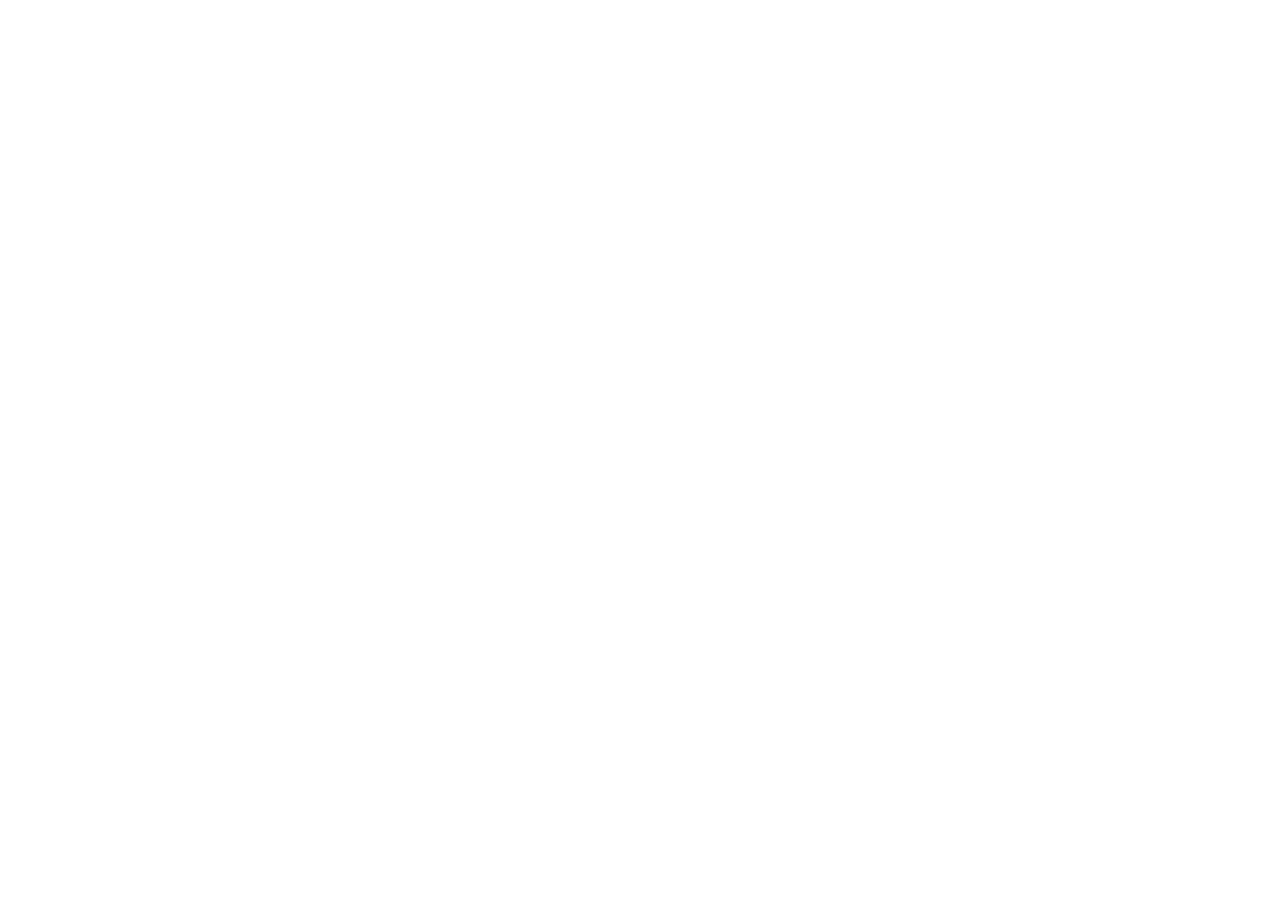
==== index.html @ aba72828 "[FEAT] macrostruttura html" ====
<!DOCTYPE html>
    <html lang="en">
    <head>
        <meta charset="UTF-8">
        <meta http-equiv="X-UA-Compatible" content="IE=edge">
        <meta name="viewport" content="width=device-width, initial-scale=1.0">

        <!-- Collegamento a "style.css" -->
        <link rel="stylesheet" href="./css/style.css">

        <!-- Collegamento a "script.js" -->
        <script defer type="text/javascript" src="./js/script.js"></script>

        <!-- Head Title -->
        <title>js-campominato-grid</title>
    </head>

    <body>
        <!-- HEADER -->
        <header></header>
        <!-- FINE HEADER -->
        <!-- MAIN -->
        <main></main>
        <!-- FINE MAIN -->
        <!-- FOOTER -->
        <footer></footer>
        <!-- FINE FOOTER -->

    </body>
</html>
---- css/style.css ----
*{
    margin: 0;
    padding: 0;
    box-sizing: border-box;
}
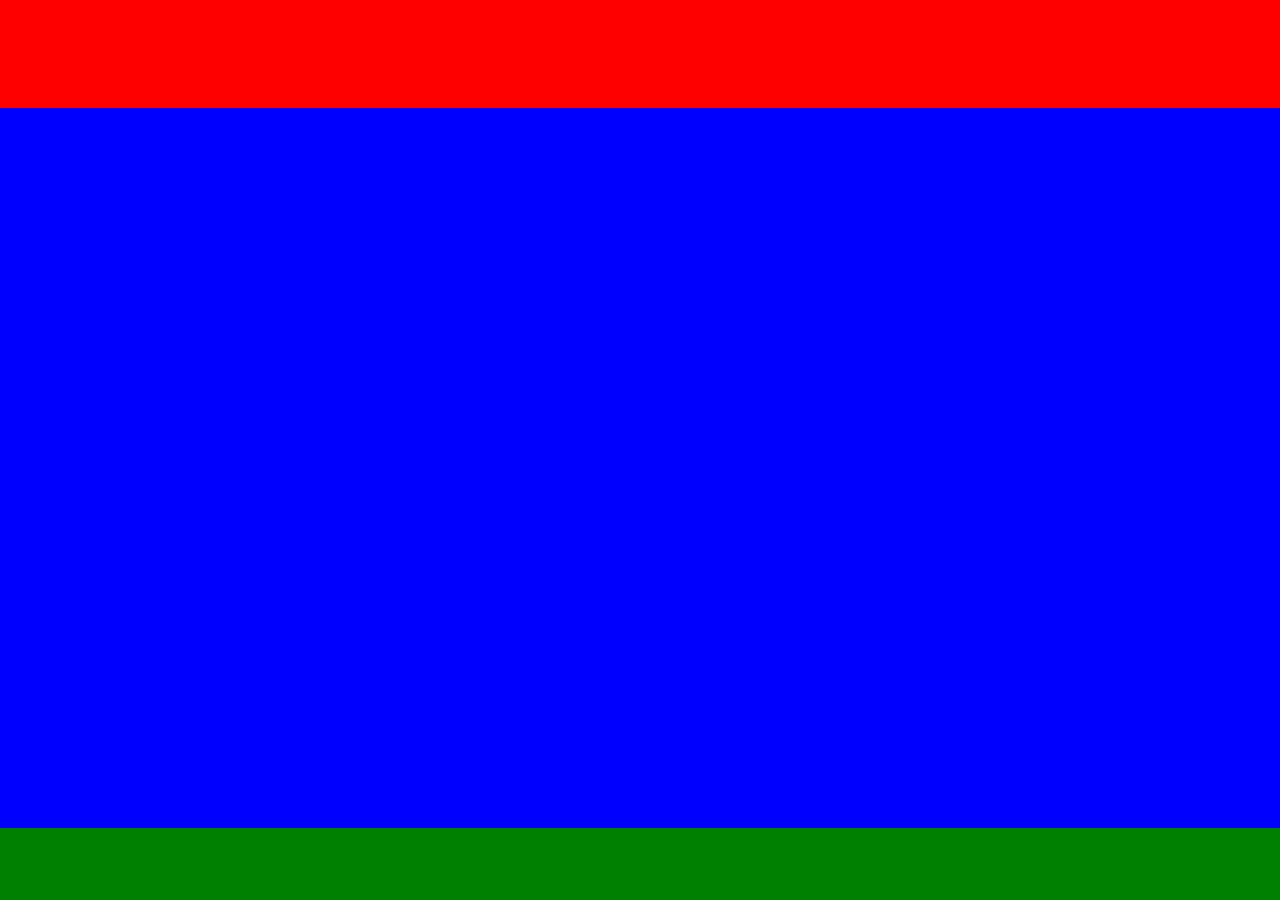
==== commit cded19e2: "[FEAT] blocchi colorati" ====
--- a/index.html
+++ b/index.html
@@ -17,14 +17,19 @@
 
     <body>
         <!-- HEADER -->
-        <header></header>
+        <header>
+            
+        </header>
         <!-- FINE HEADER -->
         <!-- MAIN -->
-        <main></main>
+        <main>
+            
+        </main>
         <!-- FINE MAIN -->
         <!-- FOOTER -->
-        <footer></footer>
+        <footer>
+            
+        </footer>
         <!-- FINE FOOTER -->
-
     </body>
 </html>--- a/css/style.css
+++ b/css/style.css
@@ -2,4 +2,20 @@
     margin: 0;
     padding: 0;
     box-sizing: border-box;
+}
+
+header{
+    height: 12vh;
+    background-color: red;
+}
+
+main{
+    height: 80vh;
+    background-color: blue;
+
+}
+
+footer{
+    height: 8vh;
+    background-color: green;
 }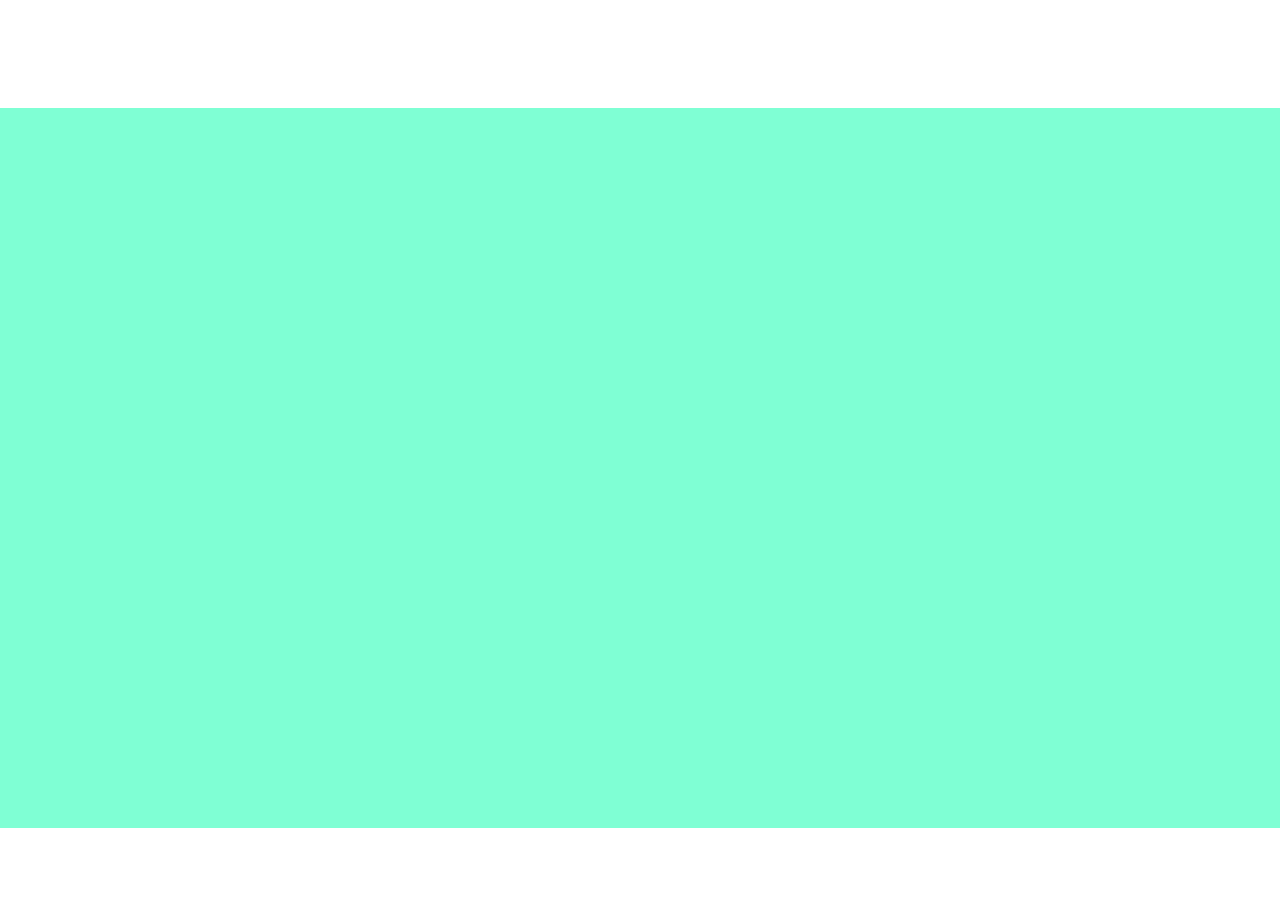
==== commit f5086989: "[FEAT] Classi utilities" ====
--- a/index.html
+++ b/index.html
@@ -18,17 +18,38 @@
     <body>
         <!-- HEADER -->
         <header>
-            
+            <div class="container">
+                <div class="row">
+                    <!-- Header Logo & Title Col -->
+                    <div class="col">
+                    </div>
+                    <!-- Header Play Button Col -->
+                    <div class="col">
+                    </div>
+                </div>
+            </div>
         </header>
         <!-- FINE HEADER -->
         <!-- MAIN -->
         <main>
-            
+            <div class="container">
+                <div class="row">
+                    <!-- Main Grid Col -->
+                    <div class="col">
+                    </div>
+                </div>
+            </div>
         </main>
         <!-- FINE MAIN -->
         <!-- FOOTER -->
         <footer>
-            
+            <div class="container">
+                <div class="row">
+                    <!-- Footer Text Col -->
+                    <div class="col">
+                    </div>
+                </div>
+            </div>
         </footer>
         <!-- FINE FOOTER -->
     </body>
--- a/css/style.css
+++ b/css/style.css
@@ -6,16 +6,26 @@
 
 header{
     height: 12vh;
-    background-color: red;
 }
 
 main{
     height: 80vh;
-    background-color: blue;
+    background-color: #7FFFD4;
 
 }
 
 footer{
     height: 8vh;
-    background-color: green;
-}+}
+
+/* UTILITIES */
+
+.container{
+    max-width: 100%;
+    height: 100%;
+}
+
+.row{
+    width: 100%;
+}
+/* FINE UTILITIES */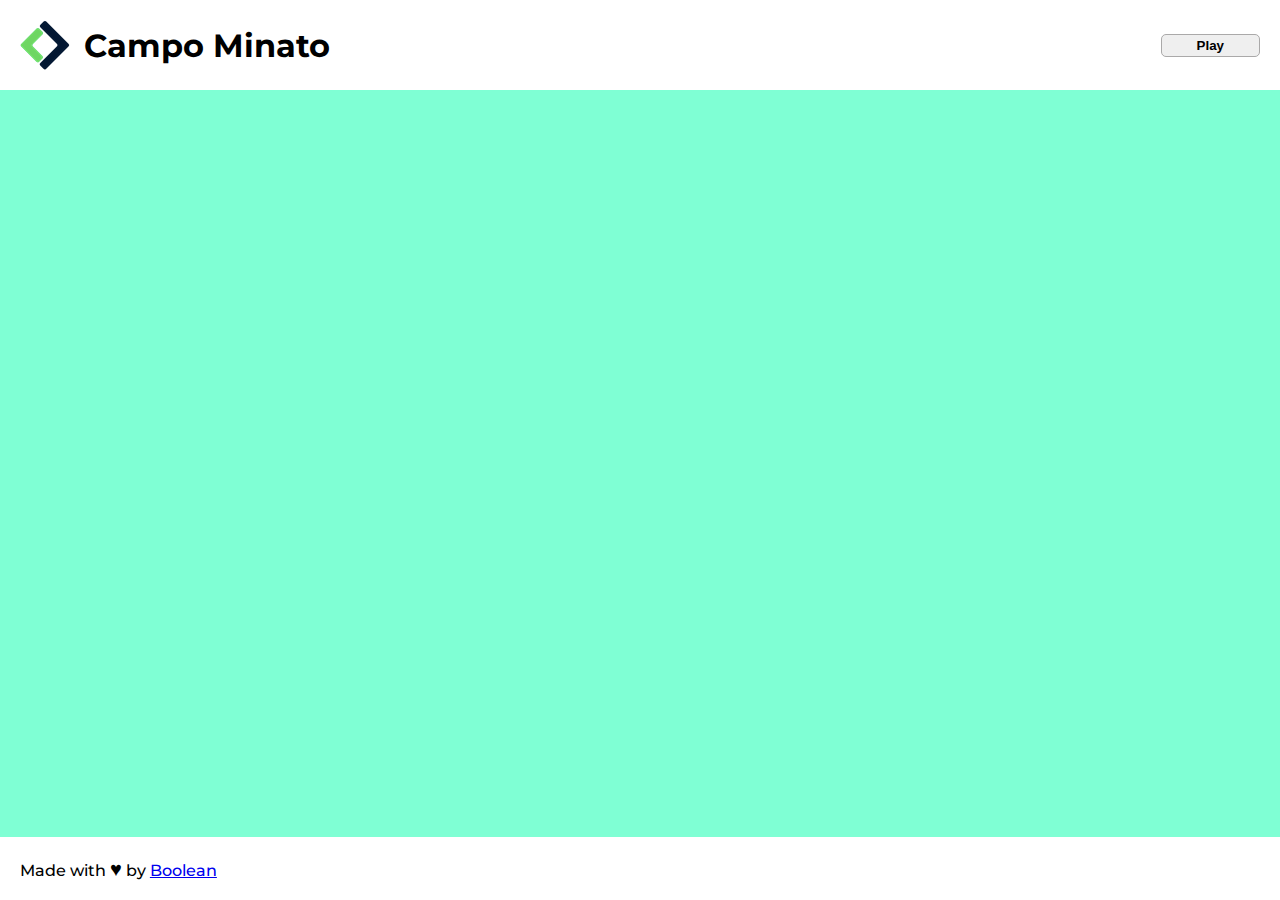
==== commit 1321c7e1: "[FEAT] contenuti header e footer" ====
--- a/index.html
+++ b/index.html
@@ -7,6 +7,11 @@
 
         <!-- Collegamento a "style.css" -->
         <link rel="stylesheet" href="./css/style.css">
+
+        <!-- Font Montserrat -->
+        <link rel="preconnect" href="https://fonts.googleapis.com">
+        <link rel="preconnect" href="https://fonts.gstatic.com" crossorigin>
+        <link href="https://fonts.googleapis.com/css2?family=Montserrat:wght@400;500;600;700&display=swap" rel="stylesheet">
 
         <!-- Collegamento a "script.js" -->
         <script defer type="text/javascript" src="./js/script.js"></script>
@@ -22,9 +27,14 @@
                 <div class="row">
                     <!-- Header Logo & Title Col -->
                     <div class="col">
+                        <!-- Header Logo -->
+                        <img src="./img/logo.png" alt="boolean-logo">
+                        <!-- Header Title -->
+                        <h1>Campo Minato</h1>
                     </div>
                     <!-- Header Play Button Col -->
                     <div class="col">
+                        <button id="play">Play</button>
                     </div>
                 </div>
             </div>
@@ -47,6 +57,14 @@
                 <div class="row">
                     <!-- Footer Text Col -->
                     <div class="col">
+                        <!-- Footer Text -->
+                        <div>
+                            <span>Made with</span>
+                            <!-- Hearts Icon -->
+                            <label>&hearts;</label>
+                            <span>by</span>
+                            <a href="#">Boolean</a>
+                        </div>
                     </div>
                 </div>
             </div>
--- a/css/style.css
+++ b/css/style.css
@@ -4,28 +4,85 @@
     box-sizing: border-box;
 }
 
-header{
-    height: 12vh;
+body{
+    font-family: 'Montserrat', sans-serif;
 }
 
+/* HEADER */
+header{
+    height: 10vh;
+}
+
+header .row{
+    justify-content: space-between;
+}
+
+header .col{
+    margin: 0 20px;
+}
+
+header .col:last-child{
+    display: flex;
+    align-items: center;
+}
+
+header img{
+    vertical-align: middle;
+    cursor: pointer;
+}
+
+header h1{
+    display: inline-block;
+    vertical-align: middle;
+    margin: 0 10px;
+}
+
+header button{
+    padding: 3px 35px;
+    border: 1px solid rgb(170, 169, 169);
+    border-radius: 5px;
+    font-weight: 600;
+    cursor: pointer;
+}
+/* FINE HEADER */
+
+/* MAIN */
 main{
-    height: 80vh;
+    height: 83vh;
     background-color: #7FFFD4;
 
 }
+/* FINE MAIN */
 
+/* FOOTER */
 footer{
-    height: 8vh;
+    height: 7vh;
 }
 
+footer .col{
+    margin: 0 20px;
+}
+
+footer .col > *{
+    font-weight: 500;
+}
+
+footer label{
+    font-size: 20px;
+}
+/* FINE FOOTER */
+
 /* UTILITIES */
-
 .container{
     max-width: 100%;
     height: 100%;
+    display: flex;
+    align-items: center;
 }
 
 .row{
     width: 100%;
+    display: flex;
+    flex-flow: row wrap;
 }
 /* FINE UTILITIES */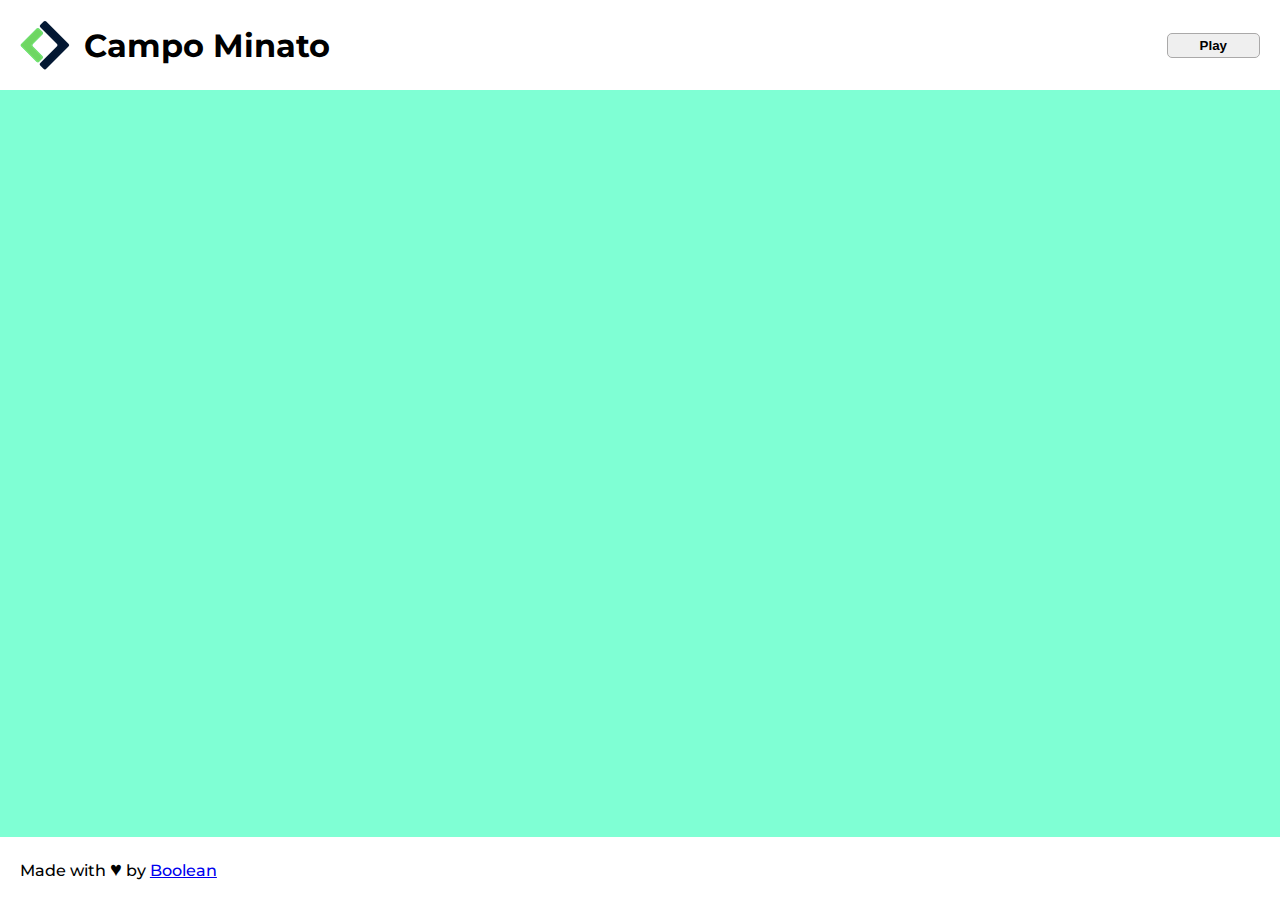
==== commit c63072d6: "[FEAT] aggiunta commenti" ====
--- a/index.html
+++ b/index.html
@@ -59,10 +59,13 @@
                     <div class="col">
                         <!-- Footer Text -->
                         <div>
+                            <!-- First Span -->
                             <span>Made with</span>
                             <!-- Hearts Icon -->
                             <label>&hearts;</label>
+                            <!-- Second Span -->
                             <span>by</span>
+                            <!-- Boolean Link -->
                             <a href="#">Boolean</a>
                         </div>
                     </div>
--- a/css/style.css
+++ b/css/style.css
@@ -38,7 +38,7 @@
 }
 
 header button{
-    padding: 3px 35px;
+    padding: 4px 32px;
     border: 1px solid rgb(170, 169, 169);
     border-radius: 5px;
     font-weight: 600;
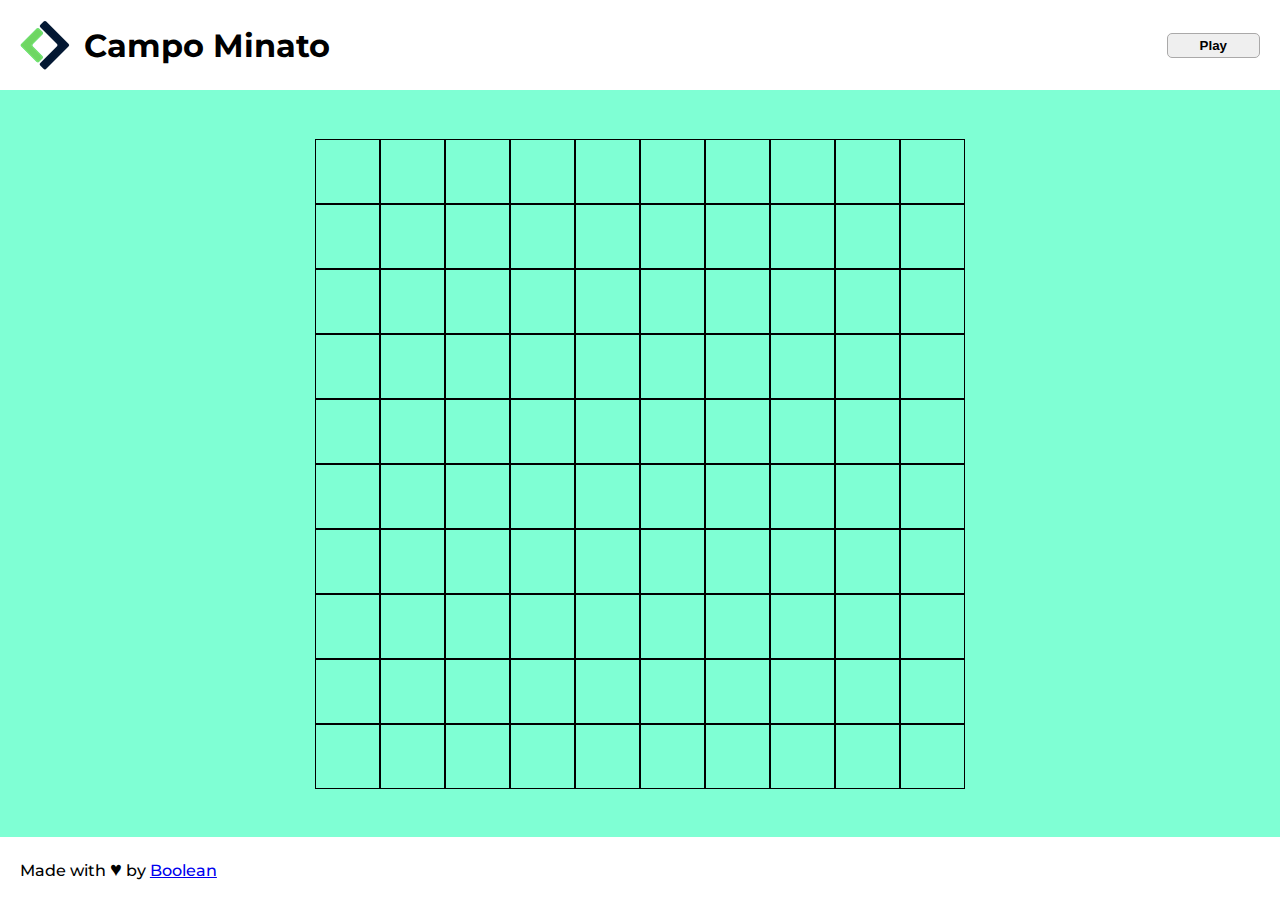
==== commit eba4d28f: "[FEAT] layout html e stile css" ====
--- a/index.html
+++ b/index.html
@@ -45,7 +45,107 @@
             <div class="container">
                 <div class="row">
                     <!-- Main Grid Col -->
-                    <div class="col">
+                    <div class="col" id="grid">
+                        <div class="square"></div>
+                        <div class="square"></div>
+                        <div class="square"></div>
+                        <div class="square"></div>
+                        <div class="square"></div>
+                        <div class="square"></div>
+                        <div class="square"></div>
+                        <div class="square"></div>
+                        <div class="square"></div>
+                        <div class="square"></div>
+                        <div class="square"></div>
+                        <div class="square"></div>
+                        <div class="square"></div>
+                        <div class="square"></div>
+                        <div class="square"></div>
+                        <div class="square"></div>
+                        <div class="square"></div>
+                        <div class="square"></div>
+                        <div class="square"></div>
+                        <div class="square"></div>
+                        <div class="square"></div>
+                        <div class="square"></div>
+                        <div class="square"></div>
+                        <div class="square"></div>
+                        <div class="square"></div>
+                        <div class="square"></div>
+                        <div class="square"></div>
+                        <div class="square"></div>
+                        <div class="square"></div>
+                        <div class="square"></div>
+                        <div class="square"></div>
+                        <div class="square"></div>
+                        <div class="square"></div>
+                        <div class="square"></div>
+                        <div class="square"></div>
+                        <div class="square"></div>
+                        <div class="square"></div>
+                        <div class="square"></div>
+                        <div class="square"></div>
+                        <div class="square"></div>
+                        <div class="square"></div>
+                        <div class="square"></div>
+                        <div class="square"></div>
+                        <div class="square"></div>
+                        <div class="square"></div>
+                        <div class="square"></div>
+                        <div class="square"></div>
+                        <div class="square"></div>
+                        <div class="square"></div>
+                        <div class="square"></div>
+                        <div class="square"></div>
+                        <div class="square"></div>
+                        <div class="square"></div>
+                        <div class="square"></div>
+                        <div class="square"></div>
+                        <div class="square"></div>
+                        <div class="square"></div>
+                        <div class="square"></div>
+                        <div class="square"></div>
+                        <div class="square"></div>
+                        <div class="square"></div>
+                        <div class="square"></div>
+                        <div class="square"></div>
+                        <div class="square"></div>
+                        <div class="square"></div>
+                        <div class="square"></div>
+                        <div class="square"></div>
+                        <div class="square"></div>
+                        <div class="square"></div>
+                        <div class="square"></div>
+                        <div class="square"></div>
+                        <div class="square"></div>
+                        <div class="square"></div>
+                        <div class="square"></div>
+                        <div class="square"></div>
+                        <div class="square"></div>
+                        <div class="square"></div>
+                        <div class="square"></div>
+                        <div class="square"></div>
+                        <div class="square"></div>
+                        <div class="square"></div>
+                        <div class="square"></div>
+                        <div class="square"></div>
+                        <div class="square"></div>
+                        <div class="square"></div>
+                        <div class="square"></div>
+                        <div class="square"></div>
+                        <div class="square"></div>
+                        <div class="square"></div>
+                        <div class="square"></div>
+                        <div class="square"></div>
+                        <div class="square"></div>
+                        <div class="square"></div>
+                        <div class="square"></div>
+                        <div class="square"></div>
+                        <div class="square"></div>
+                        <div class="square"></div>
+                        <div class="square"></div>
+                        <div class="square"></div>
+                        <div class="square"></div>
                     </div>
                 </div>
             </div>
--- a/css/style.css
+++ b/css/style.css
@@ -11,6 +11,7 @@
 /* HEADER */
 header{
     height: 10vh;
+    background-color: #fff;
 }
 
 header .row{
@@ -50,13 +51,37 @@
 main{
     height: 83vh;
     background-color: #7FFFD4;
+    overflow-y: auto;
+}
 
+main .row{
+    justify-content: center;
+    align-items: center;
+}
+
+main .col{
+    width: 800px;
+    height: 800px;
+    display: flex;
+    flex-flow: row wrap;
+}
+
+main .square{
+    width: calc(800px / 10);
+    height: calc(800px / 10);
+    border: 1px solid black;
+    display: flex;
+    justify-content: center;
+    align-items: center;
+    font-size: 25px;
+    font-weight: 500;
 }
 /* FINE MAIN */
 
 /* FOOTER */
 footer{
     height: 7vh;
+    background-color: #fff;
 }
 
 footer .col{
@@ -82,7 +107,38 @@
 
 .row{
     width: 100%;
+    max-height: 100%;
     display: flex;
     flex-flow: row wrap;
 }
-/* FINE UTILITIES */+/* FINE UTILITIES */
+
+/* LAYOUT RESPONSIVE */
+
+    /* GRID HEIGHT ADJUSTMENT */
+        @media screen and (max-height: 1000px) {
+            main .col{
+                width: 650px;
+                height: 650px;
+            }
+            
+            main .square{
+                width: calc(650px / 10);
+                height: calc(650px / 10);
+            }
+        }
+
+        @media screen and (max-height: 850px) {
+            main .col{
+                width: 500px;
+                height: 500px;
+            }
+            
+            main .square{
+                width: calc(500px / 10);
+                height: calc(500px / 10);
+            }
+        }
+    /* FINE GRID HEIGHT ADJUSTMENT */
+
+/* FINE LAYOUT RESPONSIVE */
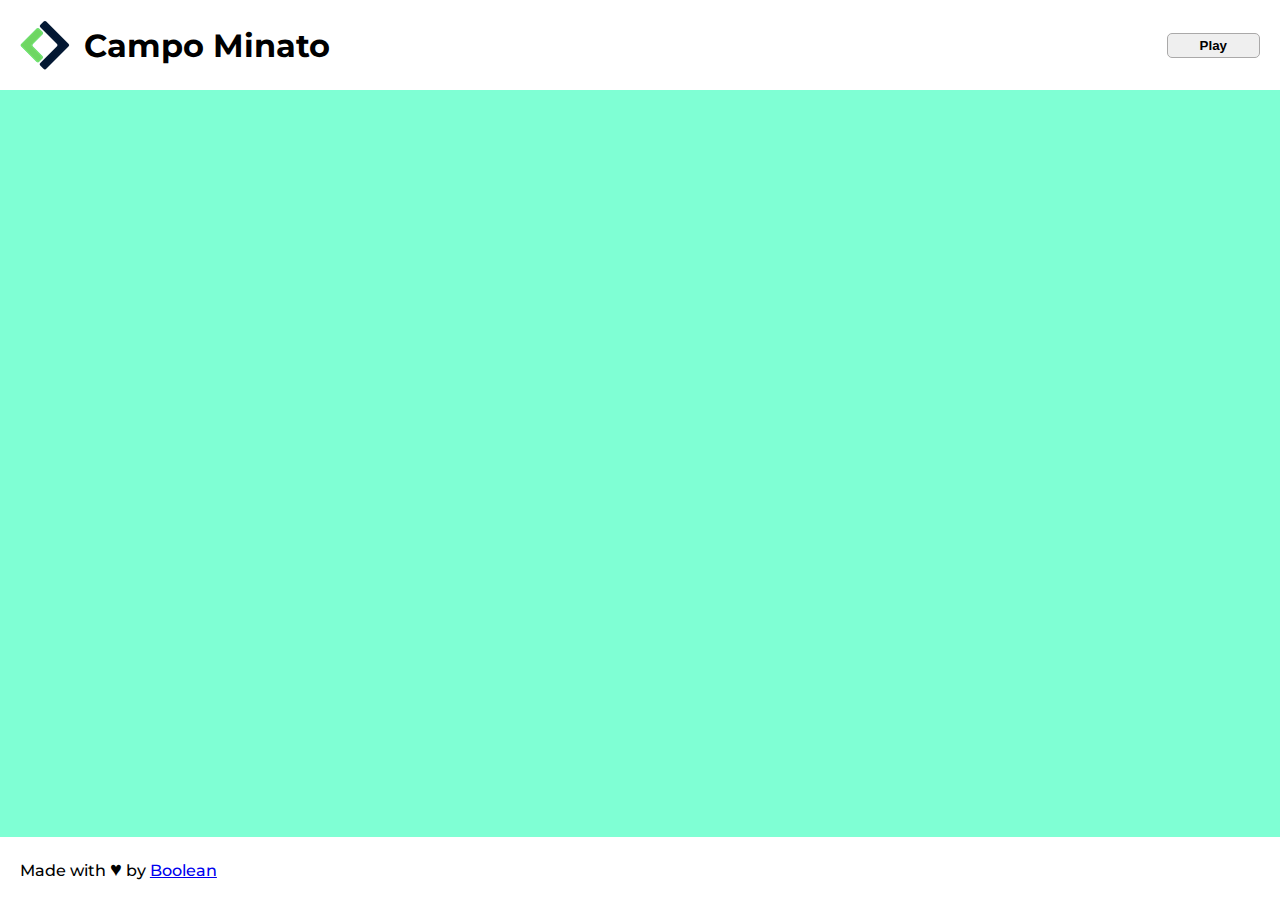
==== commit cb75e538: "[FEAT] eliminazione contenuti griglia statica" ====
--- a/index.html
+++ b/index.html
@@ -46,106 +46,6 @@
                 <div class="row">
                     <!-- Main Grid Col -->
                     <div class="col" id="grid">
-                        <div class="square"></div>
-                        <div class="square"></div>
-                        <div class="square"></div>
-                        <div class="square"></div>
-                        <div class="square"></div>
-                        <div class="square"></div>
-                        <div class="square"></div>
-                        <div class="square"></div>
-                        <div class="square"></div>
-                        <div class="square"></div>
-                        <div class="square"></div>
-                        <div class="square"></div>
-                        <div class="square"></div>
-                        <div class="square"></div>
-                        <div class="square"></div>
-                        <div class="square"></div>
-                        <div class="square"></div>
-                        <div class="square"></div>
-                        <div class="square"></div>
-                        <div class="square"></div>
-                        <div class="square"></div>
-                        <div class="square"></div>
-                        <div class="square"></div>
-                        <div class="square"></div>
-                        <div class="square"></div>
-                        <div class="square"></div>
-                        <div class="square"></div>
-                        <div class="square"></div>
-                        <div class="square"></div>
-                        <div class="square"></div>
-                        <div class="square"></div>
-                        <div class="square"></div>
-                        <div class="square"></div>
-                        <div class="square"></div>
-                        <div class="square"></div>
-                        <div class="square"></div>
-                        <div class="square"></div>
-                        <div class="square"></div>
-                        <div class="square"></div>
-                        <div class="square"></div>
-                        <div class="square"></div>
-                        <div class="square"></div>
-                        <div class="square"></div>
-                        <div class="square"></div>
-                        <div class="square"></div>
-                        <div class="square"></div>
-                        <div class="square"></div>
-                        <div class="square"></div>
-                        <div class="square"></div>
-                        <div class="square"></div>
-                        <div class="square"></div>
-                        <div class="square"></div>
-                        <div class="square"></div>
-                        <div class="square"></div>
-                        <div class="square"></div>
-                        <div class="square"></div>
-                        <div class="square"></div>
-                        <div class="square"></div>
-                        <div class="square"></div>
-                        <div class="square"></div>
-                        <div class="square"></div>
-                        <div class="square"></div>
-                        <div class="square"></div>
-                        <div class="square"></div>
-                        <div class="square"></div>
-                        <div class="square"></div>
-                        <div class="square"></div>
-                        <div class="square"></div>
-                        <div class="square"></div>
-                        <div class="square"></div>
-                        <div class="square"></div>
-                        <div class="square"></div>
-                        <div class="square"></div>
-                        <div class="square"></div>
-                        <div class="square"></div>
-                        <div class="square"></div>
-                        <div class="square"></div>
-                        <div class="square"></div>
-                        <div class="square"></div>
-                        <div class="square"></div>
-                        <div class="square"></div>
-                        <div class="square"></div>
-                        <div class="square"></div>
-                        <div class="square"></div>
-                        <div class="square"></div>
-                        <div class="square"></div>
-                        <div class="square"></div>
-                        <div class="square"></div>
-                        <div class="square"></div>
-                        <div class="square"></div>
-                        <div class="square"></div>
-                        <div class="square"></div>
-                        <div class="square"></div>
-                        <div class="square"></div>
-                        <div class="square"></div>
-                        <div class="square"></div>
-                        <div class="square"></div>
-                        <div class="square"></div>
-                        <div class="square"></div>
-                        <div class="square"></div>
                     </div>
                 </div>
             </div>
